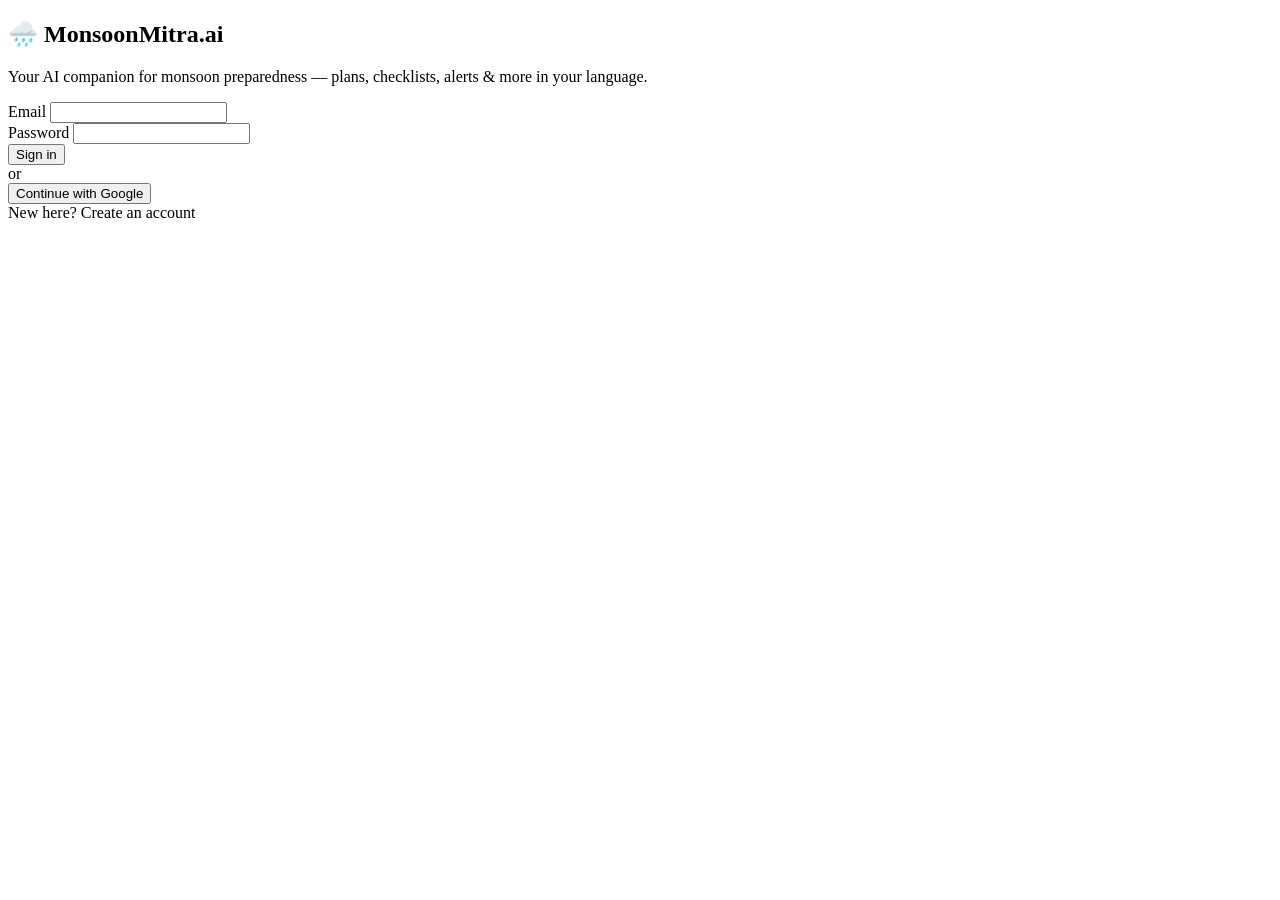
==== frontend/login.html @ b7f8d0f0 "MonsoonMitra.ai: FastAPI + Gemini monsoon preparedness app — plans, kit packer, hazard scan, alerts," ====
<!DOCTYPE html>
<html lang="en">
<head>
  <meta charset="UTF-8" />
  <meta name="viewport" content="width=device-width, initial-scale=1.0" />
  <title>Sign in — MonsoonMitra.ai</title>
  <link rel="stylesheet" href="/styles.css" />
</head>
<body>
  <div class="auth-wrap">
    <section class="panel">
      <h1>🌧️ MonsoonMitra.ai</h1>
      <p class="sub">Your AI companion for monsoon preparedness — plans, checklists, alerts &amp; more in your language.</p>

      <form id="auth-form">
        <div>
          <label for="email">Email</label>
          <input id="email" type="email" autocomplete="email" required />
        </div>
        <div>
          <label for="password">Password</label>
          <input id="password" type="password" autocomplete="current-password" minlength="6" required />
        </div>
        <button class="primary" type="submit" id="submit-btn">Sign in</button>
      </form>

      <div class="divider">or</div>
      <button class="google" id="google-btn">Continue with Google</button>

      <div class="switch-link" id="switch-line">
        New here? <a id="switch-mode">Create an account</a>
      </div>
      <div id="error" class="error-box" style="display:none"></div>
    </section>
  </div>

  <script type="module">
    import { getFirebase, escapeHtml } from "/firebase-init.js";

    const fb = await getFirebase();
    fb.onAuthStateChanged(fb.auth, (user) => { if (user) window.location.replace("/app.html"); });

    let mode = "signin";
    const errBox = document.getElementById("error");
    const submitBtn = document.getElementById("submit-btn");

    const FRIENDLY = {
      "auth/invalid-credential": "Wrong email or password. Try again.",
      "auth/user-not-found": "No account with that email — switch to Create an account.",
      "auth/wrong-password": "Wrong email or password. Try again.",
      "auth/email-already-in-use": "That email already has an account — sign in instead.",
      "auth/weak-password": "Password must be at least 6 characters.",
      "auth/invalid-email": "That doesn't look like a valid email.",
      "auth/popup-closed-by-user": "Google sign-in was cancelled.",
      "auth/too-many-requests": "Too many attempts — wait a minute and retry.",
    };

    function showError(e) {
      errBox.style.display = "block";
      errBox.innerHTML = escapeHtml(FRIENDLY[e?.code] || "Sign-in failed. Please retry.");
    }

    document.getElementById("switch-mode").addEventListener("click", () => {
      mode = mode === "signin" ? "signup" : "signin";
      submitBtn.textContent = mode === "signin" ? "Sign in" : "Create account";
      document.getElementById("switch-line").firstChild.textContent =
        mode === "signin" ? "New here? " : "Already registered? ";
      document.getElementById("switch-mode").textContent =
        mode === "signin" ? "Create an account" : "Sign in instead";
      errBox.style.display = "none";
    });

    document.getElementById("auth-form").addEventListener("submit", async (ev) => {
      ev.preventDefault();
      errBox.style.display = "none";
      submitBtn.disabled = true;
      const email = document.getElementById("email").value.trim();
      const password = document.getElementById("password").value;
      try {
        if (mode === "signin") {
          await fb.signInWithEmailAndPassword(fb.auth, email, password);
        } else {
          await fb.createUserWithEmailAndPassword(fb.auth, email, password);
        }
        window.location.replace("/app.html");
      } catch (e) { showError(e); } finally { submitBtn.disabled = false; }
    });

    document.getElementById("google-btn").addEventListener("click", async () => {
      errBox.style.display = "none";
      try {
        await fb.signInWithPopup(fb.auth, new fb.GoogleAuthProvider());
        window.location.replace("/app.html");
      } catch (e) { showError(e); }
    });
  </script>
</body>
</html>
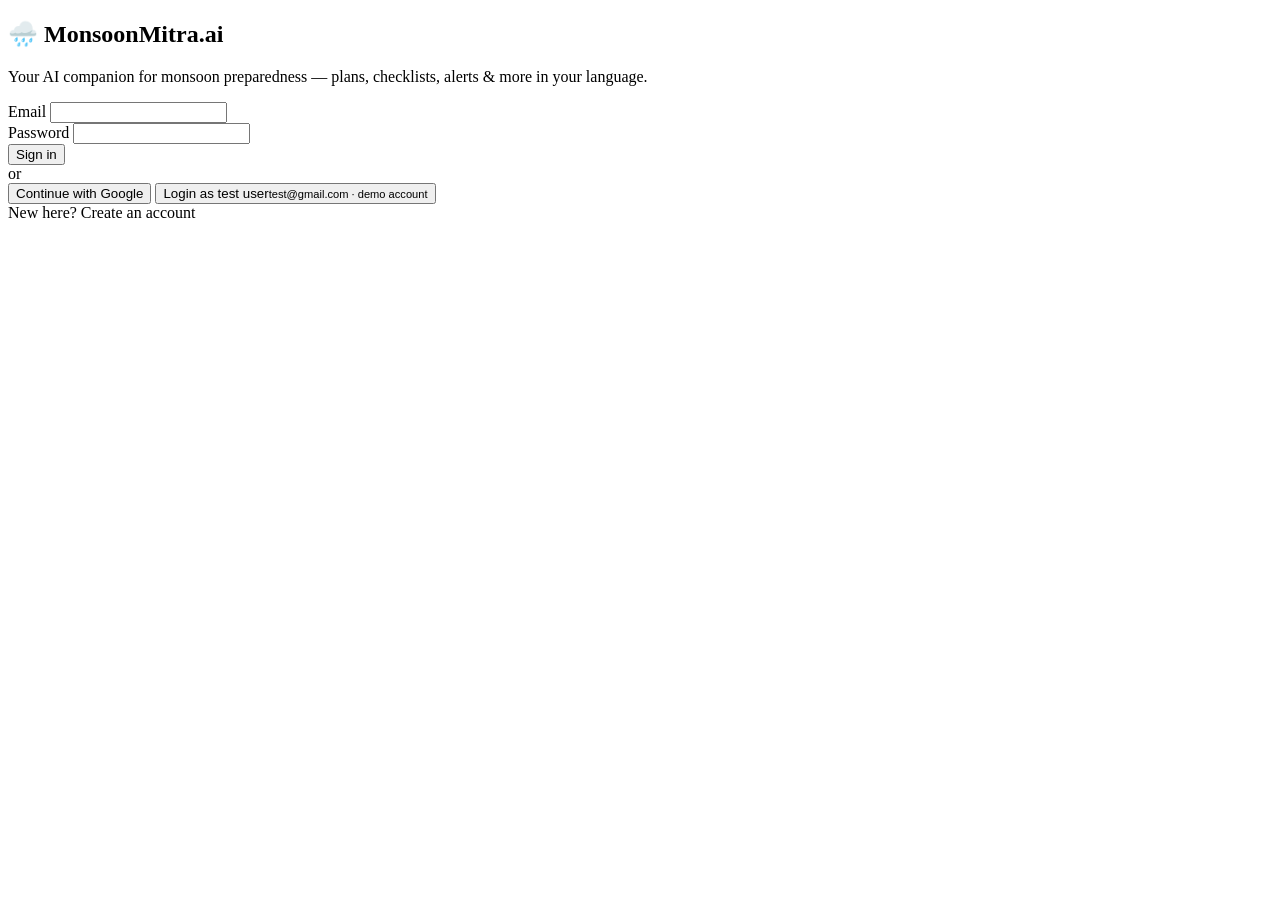
==== commit cc8aa7af: "Fix test collection (missing tests/__init__.py) + one-click demo login - tests/__init__.py was absen" ====
--- a/frontend/login.html
+++ b/frontend/login.html
@@ -26,6 +26,7 @@
 
       <div class="divider">or</div>
       <button class="google" id="google-btn">Continue with Google</button>
+      <button class="test-user" id="test-btn">Login as test user<small>test@gmail.com · demo account</small></button>
 
       <div class="switch-link" id="switch-line">
         New here? <a id="switch-mode">Create an account</a>
@@ -93,6 +94,25 @@
         window.location.replace("/app.html");
       } catch (e) { showError(e); }
     });
+
+    // One-click demo login. Self-healing: signs in, and recreates the account if
+    // it has been cleared from the Auth user list.
+    const TEST_EMAIL = "test@gmail.com", TEST_PASSWORD = "Test123";
+    document.getElementById("test-btn").addEventListener("click", async () => {
+      errBox.style.display = "none";
+      const btn = document.getElementById("test-btn");
+      btn.disabled = true;
+      try {
+        try {
+          await fb.signInWithEmailAndPassword(fb.auth, TEST_EMAIL, TEST_PASSWORD);
+        } catch (e) {
+          if (["auth/user-not-found", "auth/invalid-credential"].includes(e?.code)) {
+            await fb.createUserWithEmailAndPassword(fb.auth, TEST_EMAIL, TEST_PASSWORD);
+          } else { throw e; }
+        }
+        window.location.replace("/app.html");
+      } catch (e) { showError(e); } finally { btn.disabled = false; }
+    });
   </script>
 </body>
 </html>
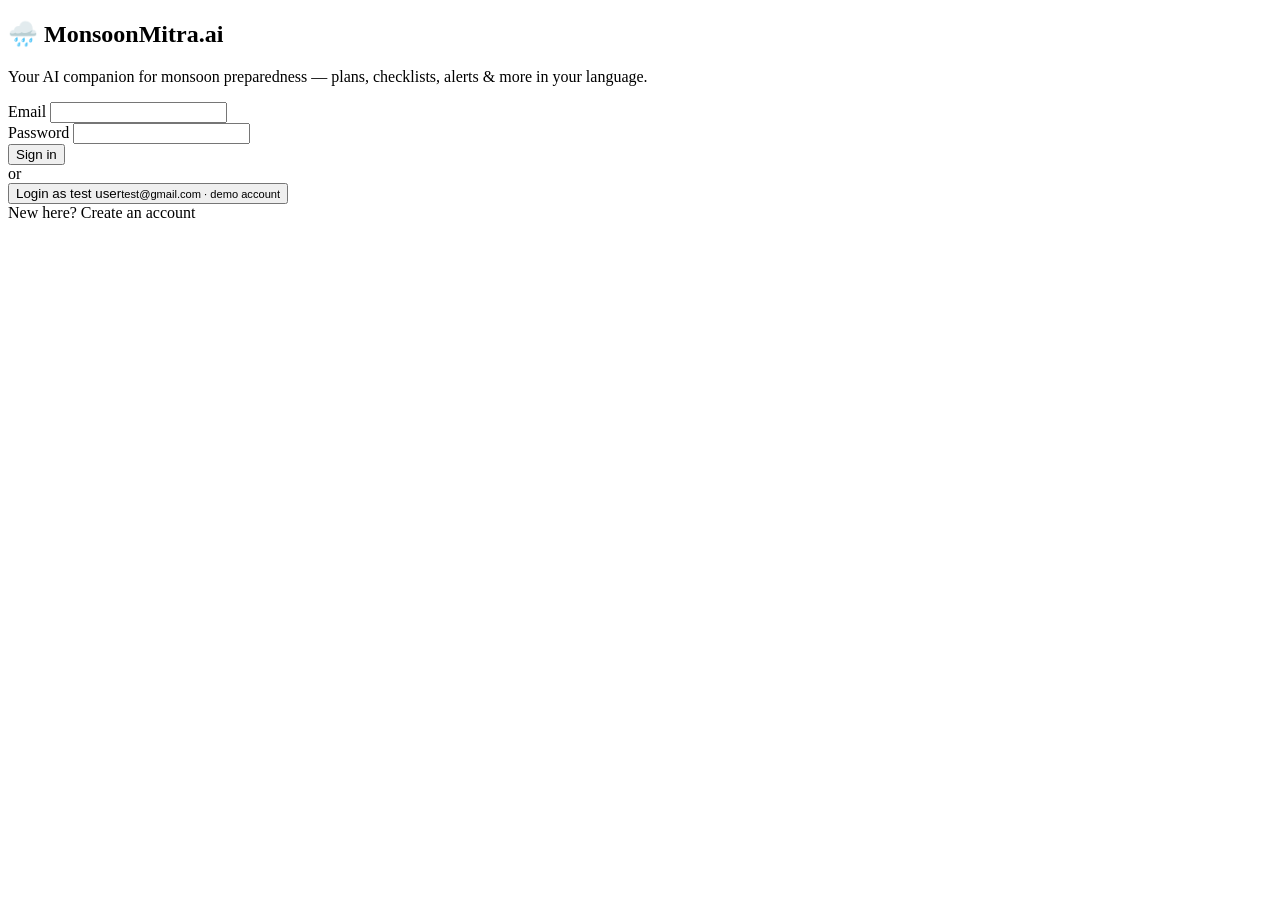
==== commit 44662c9c: "Remove Google sign-in from login (provider not enabled) Google auth was never enabled on the project" ====
--- a/frontend/login.html
+++ b/frontend/login.html
@@ -25,7 +25,6 @@
       </form>
 
       <div class="divider">or</div>
-      <button class="google" id="google-btn">Continue with Google</button>
       <button class="test-user" id="test-btn">Login as test user<small>test@gmail.com · demo account</small></button>
 
       <div class="switch-link" id="switch-line">
@@ -52,7 +51,6 @@
       "auth/email-already-in-use": "That email already has an account — sign in instead.",
       "auth/weak-password": "Password must be at least 6 characters.",
       "auth/invalid-email": "That doesn't look like a valid email.",
-      "auth/popup-closed-by-user": "Google sign-in was cancelled.",
       "auth/too-many-requests": "Too many attempts — wait a minute and retry.",
     };
 
@@ -87,14 +85,6 @@
       } catch (e) { showError(e); } finally { submitBtn.disabled = false; }
     });
 
-    document.getElementById("google-btn").addEventListener("click", async () => {
-      errBox.style.display = "none";
-      try {
-        await fb.signInWithPopup(fb.auth, new fb.GoogleAuthProvider());
-        window.location.replace("/app.html");
-      } catch (e) { showError(e); }
-    });
-
     // One-click demo login. Self-healing: signs in, and recreates the account if
     // it has been cleared from the Auth user list.
     const TEST_EMAIL = "test@gmail.com", TEST_PASSWORD = "Test123";
